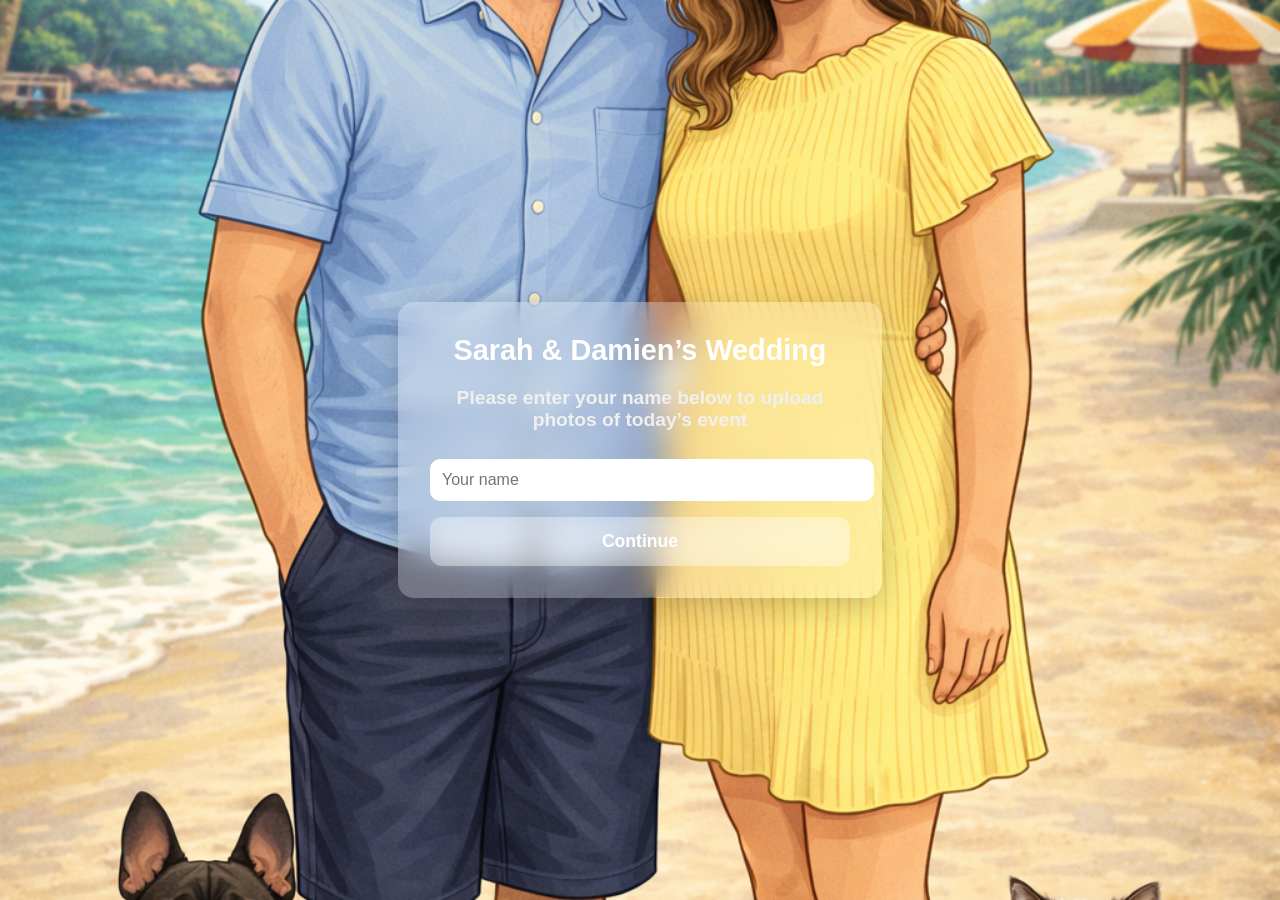
==== index.html @ 3d9bf73e "Update index.html" ====
<!DOCTYPE html>
<html>
<head>
  <title>Sarah & Damien&#8217;s Wedding
</title>
  <link rel="stylesheet" href="style.css">
</head>

<body style="background-image: url('bg-home.png');">

  <div class="card">
    <h1>Sarah & Damien&#8217;s Wedding</h1>
    <h2>Please enter your name below to upload photos of today&#8217;s event</h2>

    <input id="name" type="text" placeholder="Your name">
    <button onclick="goNext()">Continue</button>
  </div>

  <script>
    function goNext() {
      const name = document.getElementById('name').value.trim();
      if (!name) return alert("Please enter your name");

      localStorage.setItem("uploaderName", name);
      window.location.href = "categories.html";
    }
  </script>

</body>
</html>
---- style.css ----
/* Fullscreen background */
body {
  margin: 0;
  padding: 0;
  font-family: -apple-system, BlinkMacSystemFont, "Segoe UI", sans-serif;
  background-size: cover;
  background-position: center;
  background-repeat: no-repeat;
  min-height: 100vh;
  display: flex;
  align-items: center;
  justify-content: center;
}

/* Glass card */
.card {
  background: rgba(255, 255, 255, 0.25);
  backdrop-filter: blur(16px);
  -webkit-backdrop-filter: blur(16px);
  border-radius: 16px;
  padding: 32px;
  width: 90%;
  max-width: 420px;
  box-shadow: 0 8px 32px rgba(0,0,0,0.2);
  text-align: center;
}

/* Headings */
h1 {
  margin-top: 0;
  font-size: 1.8rem;
  color: #fff;
}

h2 {
  margin-top: 0;
  font-size: 1.2rem;
  color: #f0f0f0;
}

/* Inputs */
input[type="text"],
input[type="file"] {
  width: 100%;
  padding: 12px;
  border-radius: 10px;
  border: none;
  margin-top: 12px;
  font-size: 1rem;
}

/* Buttons */
button, .btn {
  display: block;
  width: 100%;
  padding: 14px;
  margin-top: 16px;
  border-radius: 12px;
  border: none;
  background: rgba(255,255,255,0.3);
  color: #fff;
  font-size: 1.1rem;
  font-weight: 600;
  backdrop-filter: blur(10px);
  cursor: pointer;
}

button:hover, .btn:hover {
  background: rgba(255,255,255,0.45);
}
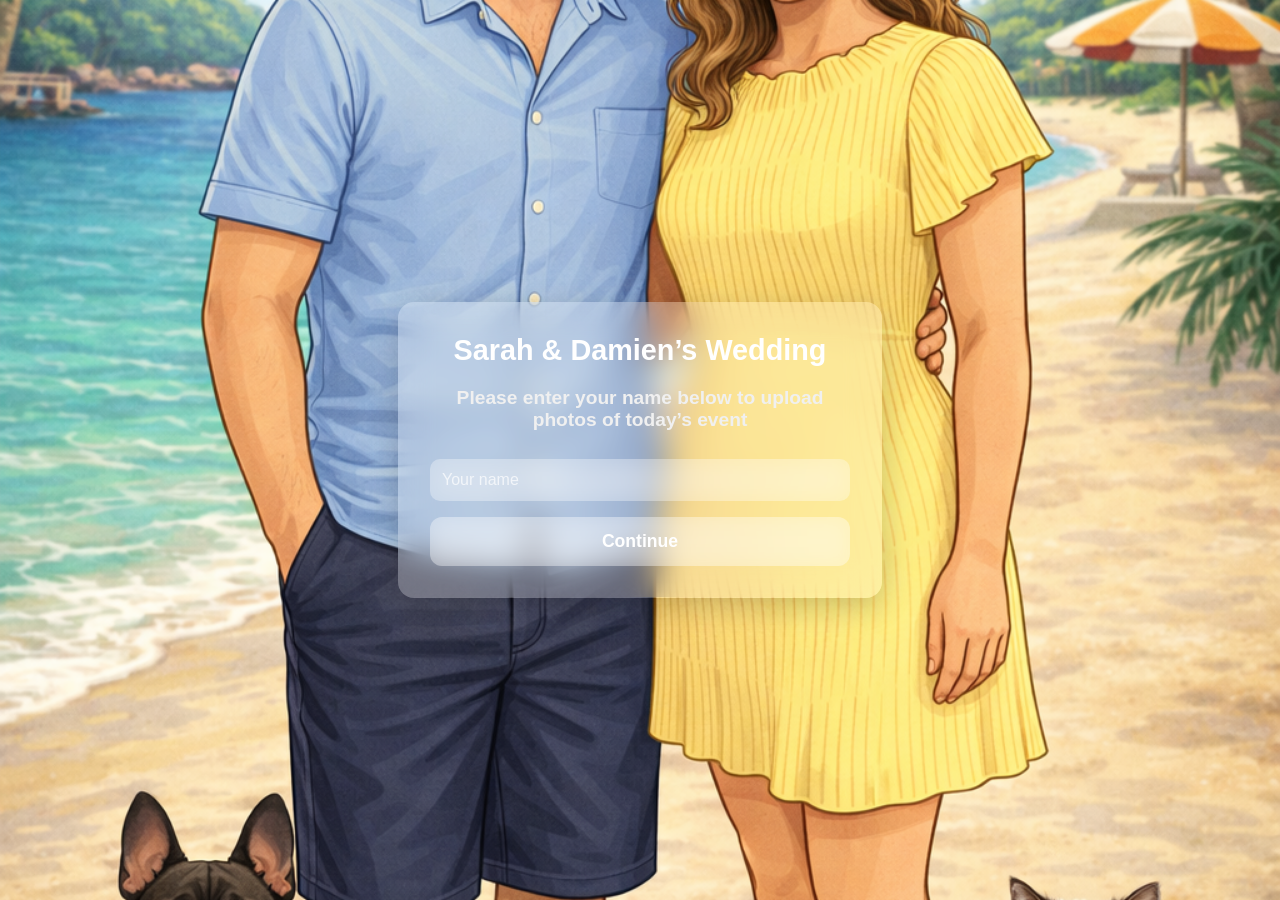
==== commit a291eeb8: "Update index.html" ====
--- a/index.html
+++ b/index.html
@@ -12,7 +12,8 @@
     <h1>Sarah & Damien&#8217;s Wedding</h1>
     <h2>Please enter your name below to upload photos of today&#8217;s event</h2>
 
-    <input id="name" type="text" placeholder="Your name">
+    <input id="name" type="text" class="text-input" placeholder="Your name">
+
     <button onclick="goNext()">Continue</button>
   </div>
 
--- a/style.css
+++ b/style.css
@@ -68,3 +68,68 @@
 button:hover, .btn:hover {
   background: rgba(255,255,255,0.45);
 }
+
+/* Hide the ugly native file input */
+input[type="file"] {
+  opacity: 0;
+  position: absolute;
+  inset: 0;        /* replaces left/top/width/height */
+  width: 100%;
+  height: 100%;
+  cursor: pointer;
+}
+
+
+/* Wrapper for the custom file button */
+.file-picker {
+  position: relative;
+  display: block;
+  width: calc(100% - 4px); /* prevents overflow */
+  padding: 14px;
+  margin-top: 16px;
+  border-radius: 12px;
+  background: rgba(255,255,255,0.25);
+  backdrop-filter: blur(12px);
+  -webkit-backdrop-filter: blur(12px);
+  color: #fff;
+  font-size: 1.05rem;
+  font-weight: 600;
+  text-align: center;
+  cursor: pointer;
+  transition: 0.2s ease;
+  border: 1px solid rgba(255,255,255,0.3);
+  box-sizing: border-box; /* ensures padding stays inside width */
+}
+
+
+.file-picker:hover {
+  background: rgba(255,255,255,0.35);
+}
+
+/* Selected file text */
+#file-label {
+  margin-top: 10px;
+  color: #eee;
+  font-size: 0.9rem;
+}
+
+/* Name input field */
+.text-input {
+  width: calc(100% - 4px); /* prevents overflow */
+  padding: 14px;
+  margin-top: 16px;
+  border-radius: 12px;
+  background: rgba(255,255,255,0.25);
+  backdrop-filter: blur(12px);
+  -webkit-backdrop-filter: blur(12px);
+  color: #fff;
+  font-size: 1.05rem;
+  font-weight: 500;
+  border: 1px solid rgba(255,255,255,0.3);
+  box-sizing: border-box;
+  outline: none;
+}
+
+.text-input::placeholder {
+  color: rgba(255,255,255,0.7);
+}
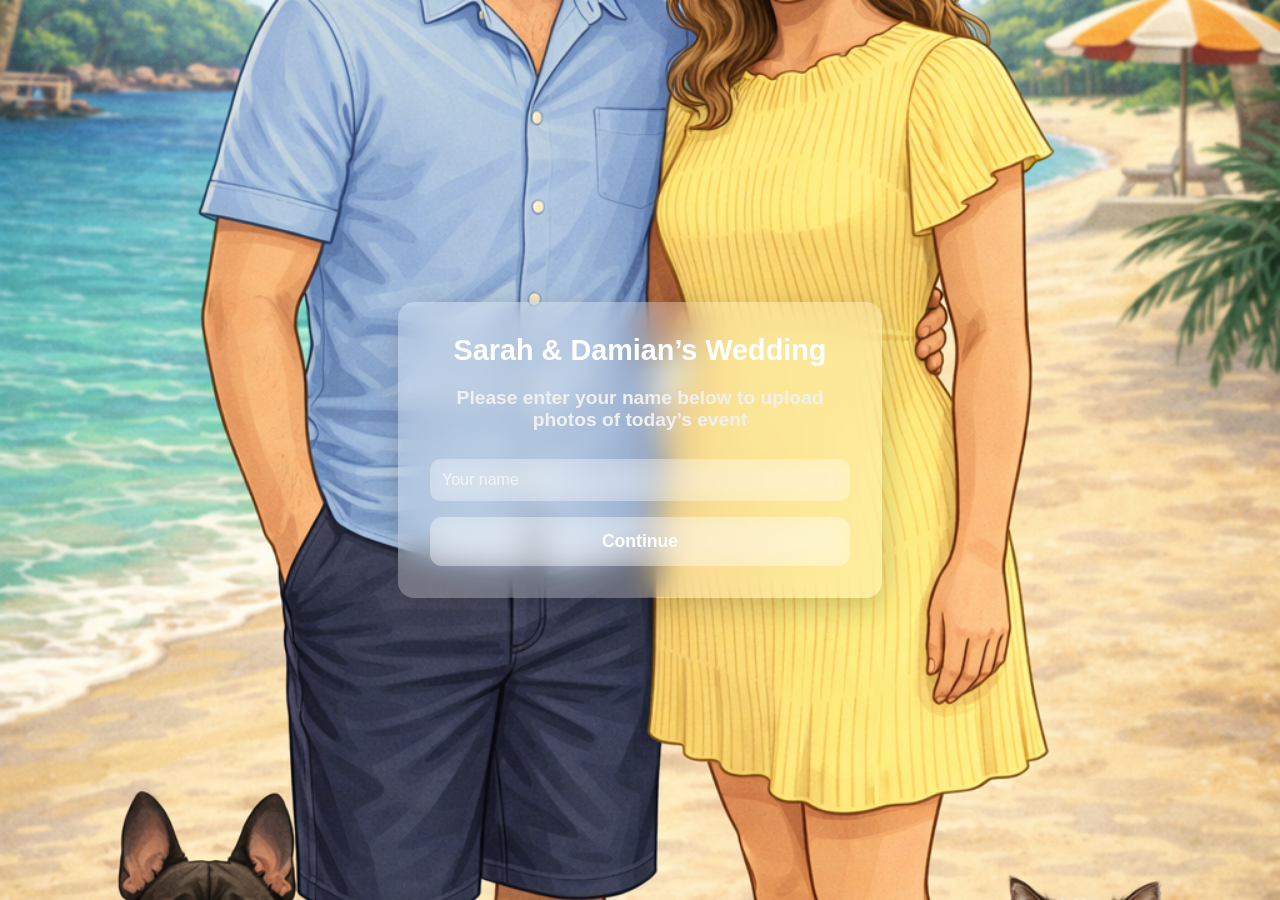
==== commit 681eb9ce: "Update index.html" ====
--- a/index.html
+++ b/index.html
@@ -1,7 +1,7 @@
 <!DOCTYPE html>
 <html>
 <head>
-  <title>Sarah & Damien&#8217;s Wedding
+  <title>Sarah & Damian&#8217;s Wedding
 </title>
   <link rel="stylesheet" href="style.css">
 </head>
@@ -9,7 +9,7 @@
 <body style="background-image: url('bg-home.png');">
 
   <div class="card">
-    <h1>Sarah & Damien&#8217;s Wedding</h1>
+    <h1>Sarah & Damian&#8217;s Wedding</h1>
     <h2>Please enter your name below to upload photos of today&#8217;s event</h2>
 
     <input id="name" type="text" class="text-input" placeholder="Your name">
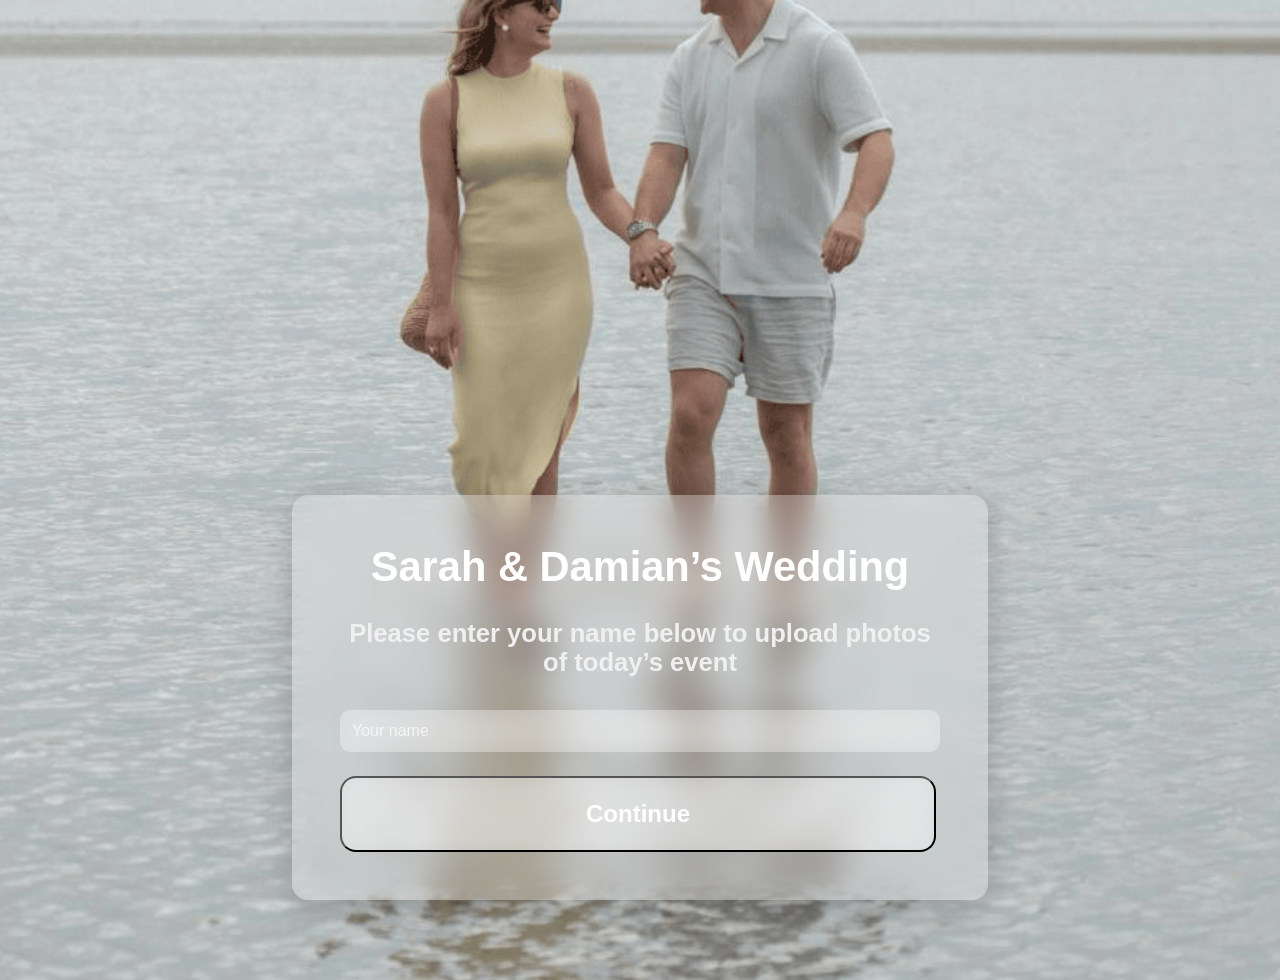
==== commit 2d76a108: "Update index.html" ====
--- a/index.html
+++ b/index.html
@@ -1,6 +1,7 @@
 <!DOCTYPE html>
 <html>
 <head>
+  <link href="https://fonts.googleapis.com/css2?family=Cormorant+Garamond:wght@400;600&family=Inter:wght@300;400;500;600&display=swap" rel="stylesheet">
   <title>Sarah & Damian&#8217;s Wedding
 </title>
   <link rel="stylesheet" href="style.css">
--- a/style.css
+++ b/style.css
@@ -8,9 +8,11 @@
   background-repeat: no-repeat;
   min-height: 100vh;
   display: flex;
-  align-items: center;
+  align-items: flex-end;     /* moves card lower */
   justify-content: center;
+  padding-bottom: 80px;      /* controls how low the card sits */
 }
+
 
 /* Glass card */
 .card {
@@ -18,9 +20,9 @@
   backdrop-filter: blur(16px);
   -webkit-backdrop-filter: blur(16px);
   border-radius: 16px;
-  padding: 32px;
+  padding: 48px;
   width: 90%;
-  max-width: 420px;
+  max-width: 600px;
   box-shadow: 0 8px 32px rgba(0,0,0,0.2);
   text-align: center;
 }
@@ -28,13 +30,13 @@
 /* Headings */
 h1 {
   margin-top: 0;
-  font-size: 1.8rem;
+  font-size: 2.6rem;
   color: #fff;
 }
 
 h2 {
   margin-top: 0;
-  font-size: 1.2rem;
+  font-size: 1.6rem;
   color: #f0f0f0;
 }
 
@@ -52,18 +54,20 @@
 /* Buttons */
 button, .btn {
   display: block;
-  width: 100%;
-  padding: 14px;
-  margin-top: 16px;
-  border-radius: 12px;
-  border: none;
+  width: calc(100% - 4px);
+  padding: 22px;                 /* was 14px */
+  margin-top: 24px;              /* was 16px */
+  border-radius: 16px;           /* was 12px */
   background: rgba(255,255,255,0.3);
   color: #fff;
-  font-size: 1.1rem;
+  font-size: 1.5rem;             /* was 1.1rem */
   font-weight: 600;
-  backdrop-filter: blur(10px);
+  backdrop-filter: blur(12px);
   cursor: pointer;
+  box-sizing: border-box;
+  text-decoration: none;
 }
+
 
 button:hover, .btn:hover {
   background: rgba(255,255,255,0.45);
@@ -84,22 +88,23 @@
 .file-picker {
   position: relative;
   display: block;
-  width: calc(100% - 4px); /* prevents overflow */
-  padding: 14px;
-  margin-top: 16px;
-  border-radius: 12px;
+  width: calc(100% - 4px);
+  padding: 22px;                 /* was 14px */
+  margin-top: 24px;              /* was 16px */
+  border-radius: 16px;           /* was 12px */
   background: rgba(255,255,255,0.25);
   backdrop-filter: blur(12px);
   -webkit-backdrop-filter: blur(12px);
   color: #fff;
-  font-size: 1.05rem;
+  font-size: 1.4rem;             /* was 1.05rem */
   font-weight: 600;
   text-align: center;
   cursor: pointer;
   transition: 0.2s ease;
   border: 1px solid rgba(255,255,255,0.3);
-  box-sizing: border-box; /* ensures padding stays inside width */
+  box-sizing: border-box;
 }
+
 
 
 .file-picker:hover {
@@ -108,28 +113,30 @@
 
 /* Selected file text */
 #file-label {
-  margin-top: 10px;
+  margin-top: 14px;
   color: #eee;
-  font-size: 0.9rem;
+  font-size: 1.2rem;             /* was 0.9rem */
 }
+
 
 /* Name input field */
 .text-input {
-  width: calc(100% - 4px); /* prevents overflow */
-  padding: 14px;
-  margin-top: 16px;
-  border-radius: 12px;
+  width: calc(100% - 4px);
+  padding: 20px;                 /* was 14px */
+  margin-top: 24px;              /* was 16px */
+  border-radius: 16px;           /* was 12px */
   background: rgba(255,255,255,0.25);
   backdrop-filter: blur(12px);
   -webkit-backdrop-filter: blur(12px);
   color: #fff;
-  font-size: 1.05rem;
+  font-size: 1.4rem;             /* was 1.05rem */
   font-weight: 500;
   border: 1px solid rgba(255,255,255,0.3);
   box-sizing: border-box;
   outline: none;
 }
 
+
 .text-input::placeholder {
   color: rgba(255,255,255,0.7);
 }
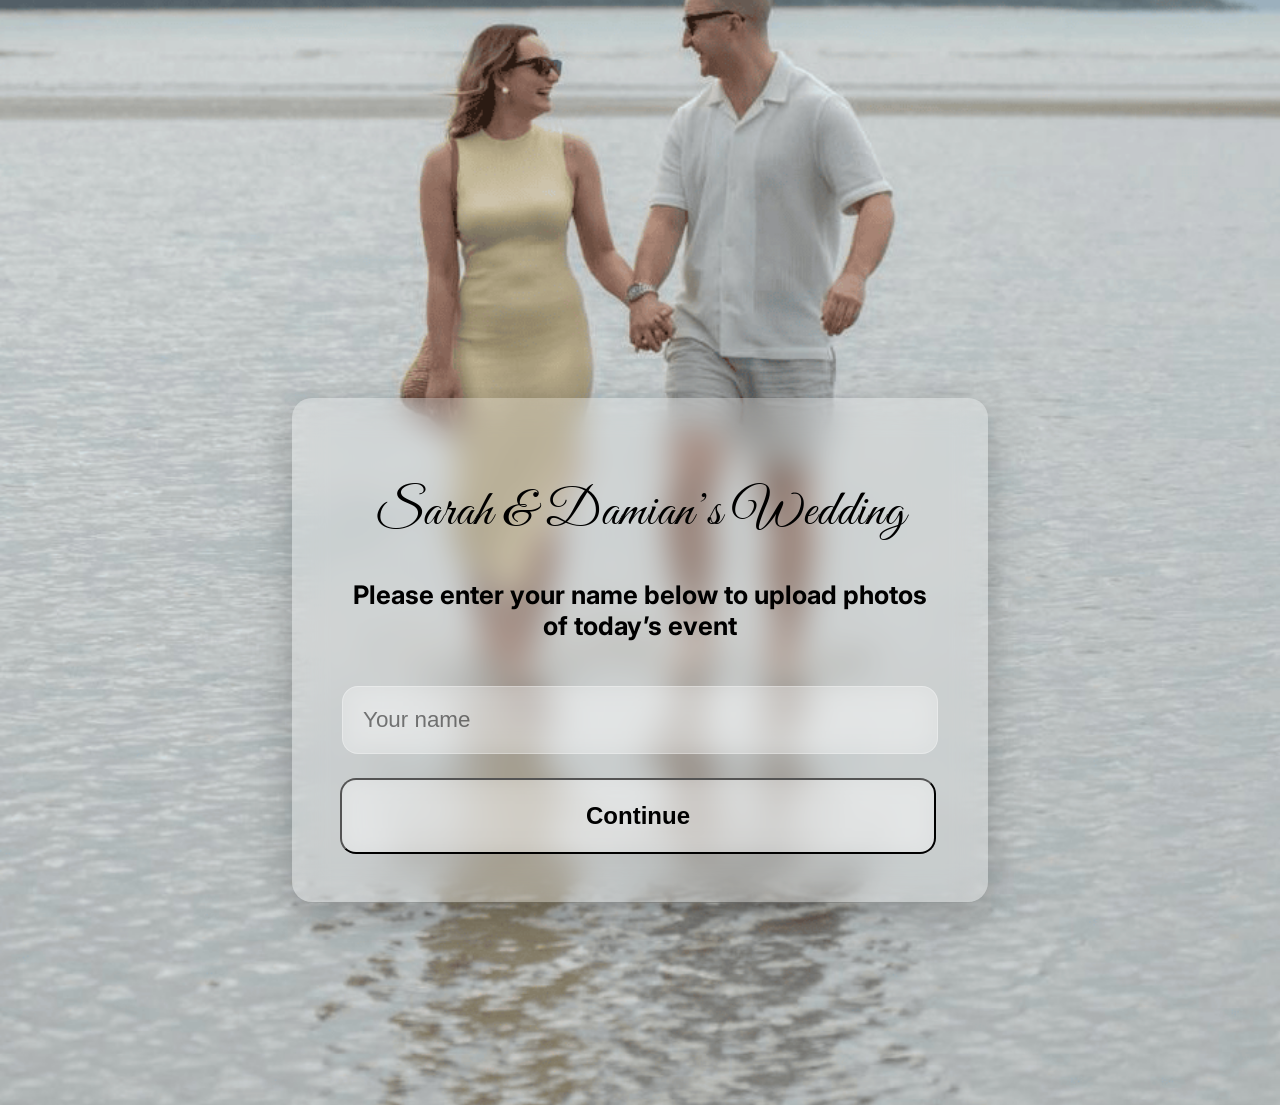
==== commit 1389e842: "Update index.html" ====
--- a/index.html
+++ b/index.html
@@ -1,7 +1,7 @@
 <!DOCTYPE html>
 <html>
 <head>
-  <link href="https://fonts.googleapis.com/css2?family=Cormorant+Garamond:wght@400;600&family=Inter:wght@300;400;500;600&display=swap" rel="stylesheet">
+  <link href="https://fonts.googleapis.com/css2?family=Great+Vibes&family=Inter:wght@300;400;500;600&display=swap" rel="stylesheet">
   <title>Sarah & Damian&#8217;s Wedding
 </title>
   <link rel="stylesheet" href="style.css">
--- a/style.css
+++ b/style.css
@@ -2,65 +2,59 @@
 body {
   margin: 0;
   padding: 0;
-  font-family: -apple-system, BlinkMacSystemFont, "Segoe UI", sans-serif;
+  font-family: 'Inter', sans-serif;
+  color: #000;
   background-size: cover;
   background-position: center;
   background-repeat: no-repeat;
   min-height: 100vh;
+
+  /* Position card between middle + bottom */
   display: flex;
-  align-items: flex-end;     /* moves card lower */
+  align-items: center;        /* centers vertically */
   justify-content: center;
-  padding-bottom: 80px;      /* controls how low the card sits */
+  padding-top: 200px;         /* pushes card DOWN */
+  padding-bottom: 5px;       /* prevents it from touching bottom */
 }
-
 
 /* Glass card */
 .card {
   background: rgba(255, 255, 255, 0.25);
   backdrop-filter: blur(16px);
   -webkit-backdrop-filter: blur(16px);
-  border-radius: 16px;
+  border-radius: 20px;
   padding: 48px;
   width: 90%;
   max-width: 600px;
-  box-shadow: 0 8px 32px rgba(0,0,0,0.2);
+  box-shadow: 0 12px 40px rgba(0,0,0,0.25);
   text-align: center;
 }
 
 /* Headings */
 h1 {
-  margin-top: 0;
-  font-size: 2.6rem;
-  color: #fff;
+  font-family: 'Great Vibes', cursive;
+  font-size: 3.2rem;
+  font-weight: 400;
+  color: #000;
+  letter-spacing: 1px;
 }
 
 h2 {
-  margin-top: 0;
+  font-family: 'Inter', sans-serif;
   font-size: 1.6rem;
-  color: #f0f0f0;
-}
-
-/* Inputs */
-input[type="text"],
-input[type="file"] {
-  width: 100%;
-  padding: 12px;
-  border-radius: 10px;
-  border: none;
-  margin-top: 12px;
-  font-size: 1rem;
+  color: #000;
 }
 
 /* Buttons */
 button, .btn {
   display: block;
   width: calc(100% - 4px);
-  padding: 22px;                 /* was 14px */
-  margin-top: 24px;              /* was 16px */
-  border-radius: 16px;           /* was 12px */
+  padding: 22px;
+  margin-top: 24px;
+  border-radius: 16px;
   background: rgba(255,255,255,0.3);
-  color: #fff;
-  font-size: 1.5rem;             /* was 1.1rem */
+  color: #000;
+  font-size: 1.5rem;
   font-weight: 600;
   backdrop-filter: blur(12px);
   cursor: pointer;
@@ -68,35 +62,33 @@
   text-decoration: none;
 }
 
-
 button:hover, .btn:hover {
   background: rgba(255,255,255,0.45);
 }
 
-/* Hide the ugly native file input */
+/* Hide native file input */
 input[type="file"] {
   opacity: 0;
   position: absolute;
-  inset: 0;        /* replaces left/top/width/height */
+  inset: 0;
   width: 100%;
   height: 100%;
   cursor: pointer;
 }
 
-
-/* Wrapper for the custom file button */
+/* Custom file picker */
 .file-picker {
   position: relative;
   display: block;
   width: calc(100% - 4px);
-  padding: 22px;                 /* was 14px */
-  margin-top: 24px;              /* was 16px */
-  border-radius: 16px;           /* was 12px */
+  padding: 22px;
+  margin-top: 24px;
+  border-radius: 16px;
   background: rgba(255,255,255,0.25);
   backdrop-filter: blur(12px);
   -webkit-backdrop-filter: blur(12px);
-  color: #fff;
-  font-size: 1.4rem;             /* was 1.05rem */
+  color: #000;
+  font-size: 1.4rem;
   font-weight: 600;
   text-align: center;
   cursor: pointer;
@@ -105,8 +97,6 @@
   box-sizing: border-box;
 }
 
-
-
 .file-picker:hover {
   background: rgba(255,255,255,0.35);
 }
@@ -114,29 +104,27 @@
 /* Selected file text */
 #file-label {
   margin-top: 14px;
-  color: #eee;
-  font-size: 1.2rem;             /* was 0.9rem */
+  color: #000;
+  font-size: 1.2rem;
 }
-
 
 /* Name input field */
 .text-input {
   width: calc(100% - 4px);
-  padding: 20px;                 /* was 14px */
-  margin-top: 24px;              /* was 16px */
-  border-radius: 16px;           /* was 12px */
+  padding: 20px;
+  margin-top: 24px;
+  border-radius: 16px;
   background: rgba(255,255,255,0.25);
   backdrop-filter: blur(12px);
   -webkit-backdrop-filter: blur(12px);
-  color: #fff;
-  font-size: 1.4rem;             /* was 1.05rem */
+  color: #000;
+  font-size: 1.4rem;
   font-weight: 500;
   border: 1px solid rgba(255,255,255,0.3);
   box-sizing: border-box;
   outline: none;
 }
 
-
 .text-input::placeholder {
-  color: rgba(255,255,255,0.7);
+  color: rgba(0,0,0,0.5);
 }
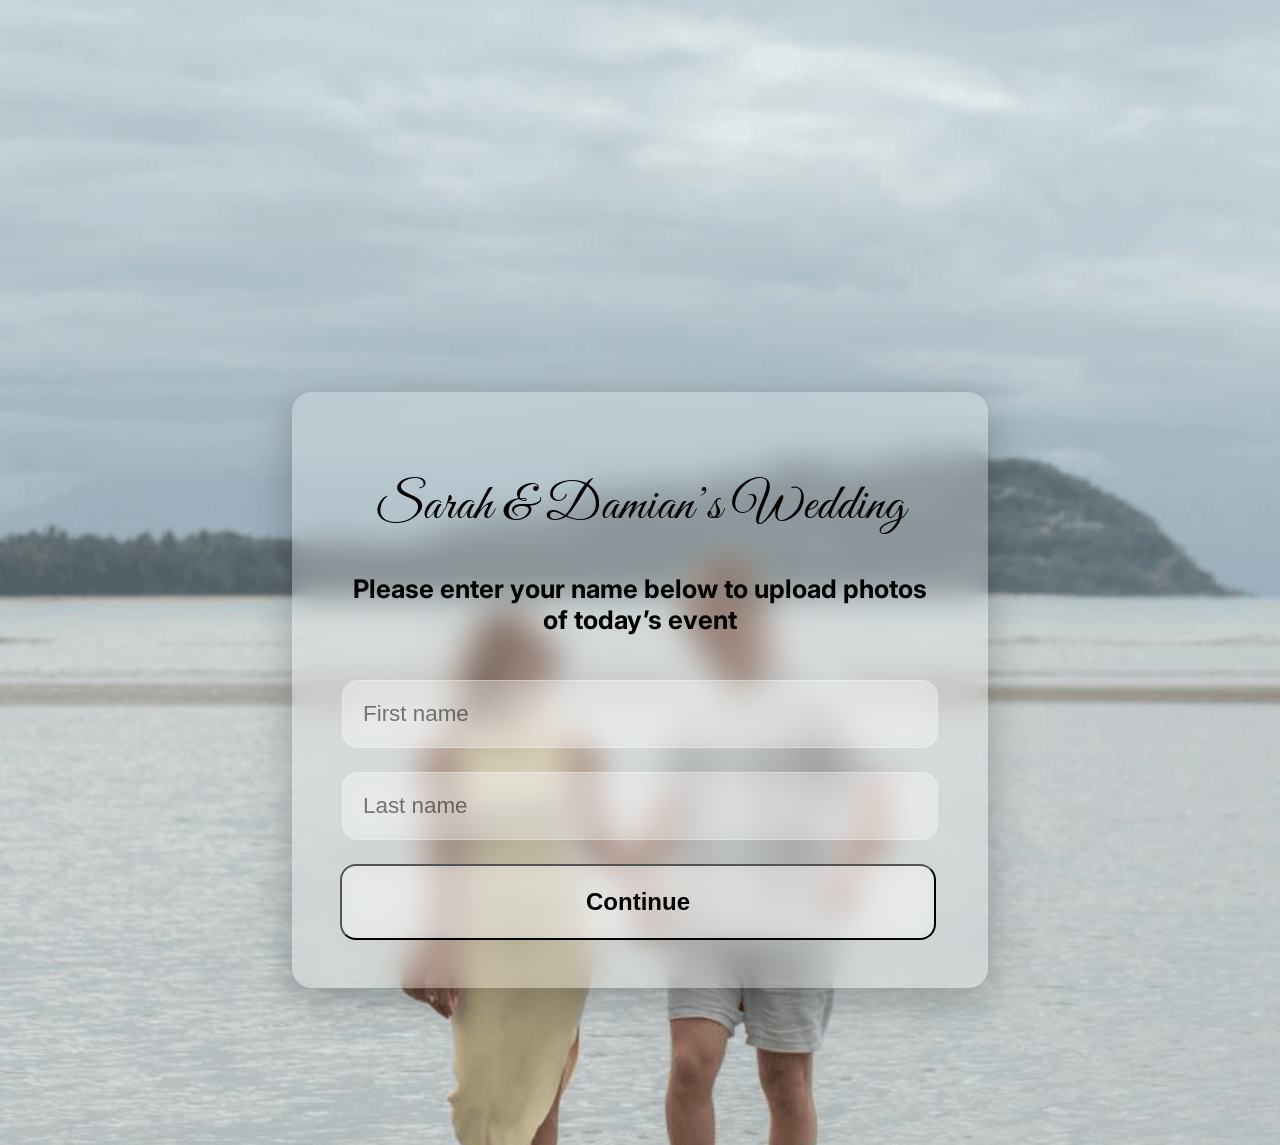
==== commit 5bb8284b: "Update index.html" ====
--- a/index.html
+++ b/index.html
@@ -2,8 +2,7 @@
 <html>
 <head>
   <link href="https://fonts.googleapis.com/css2?family=Great+Vibes&family=Inter:wght@300;400;500;600&display=swap" rel="stylesheet">
-  <title>Sarah & Damian&#8217;s Wedding
-</title>
+  <title>Sarah & Damian&#8217;s Wedding</title>
   <link rel="stylesheet" href="style.css">
 </head>
 
@@ -13,17 +12,32 @@
     <h1>Sarah & Damian&#8217;s Wedding</h1>
     <h2>Please enter your name below to upload photos of today&#8217;s event</h2>
 
-    <input id="name" type="text" class="text-input" placeholder="Your name">
+    <!-- Two separate fields -->
+    <input id="firstName" type="text" class="text-input" placeholder="First name">
+    <input id="lastName" type="text" class="text-input" placeholder="Last name">
 
     <button onclick="goNext()">Continue</button>
   </div>
 
   <script>
     function goNext() {
-      const name = document.getElementById('name').value.trim();
-      if (!name) return alert("Please enter your name");
+      const first = document.getElementById("firstName").value.trim();
+      const last = document.getElementById("lastName").value.trim();
 
-      localStorage.setItem("uploaderName", name);
+      if (!first || !last) {
+        alert("Please enter both first and last names");
+        return;
+      }
+
+      // Normalise the name
+      const normalised = (first + " " + last)
+        .toLowerCase()
+        .replace(/\s+/g, " ")   // collapse multiple spaces
+        .replace(/ /g, "-");    // replace space with hyphen
+
+      localStorage.setItem("uploaderName", normalised);
+
+      // Continue to categories page
       window.location.href = "categories.html";
     }
   </script>
--- a/style.css
+++ b/style.css
@@ -5,16 +5,16 @@
   font-family: 'Inter', sans-serif;
   color: #000;
   background-size: cover;
-  background-position: center;
+  background-position: top center;   /* updated */
   background-repeat: no-repeat;
   min-height: 100vh;
 
-  /* Position card between middle + bottom */
   display: flex;
-  align-items: center;        /* centers vertically */
+  align-items: center;
   justify-content: center;
-  padding-top: 200px;         /* pushes card DOWN */
-  padding-bottom: 5px;       /* prevents it from touching bottom */
+
+  padding-top: 240px;                /* updated */
+  padding-bottom: 5px;
 }
 
 /* Glass card */
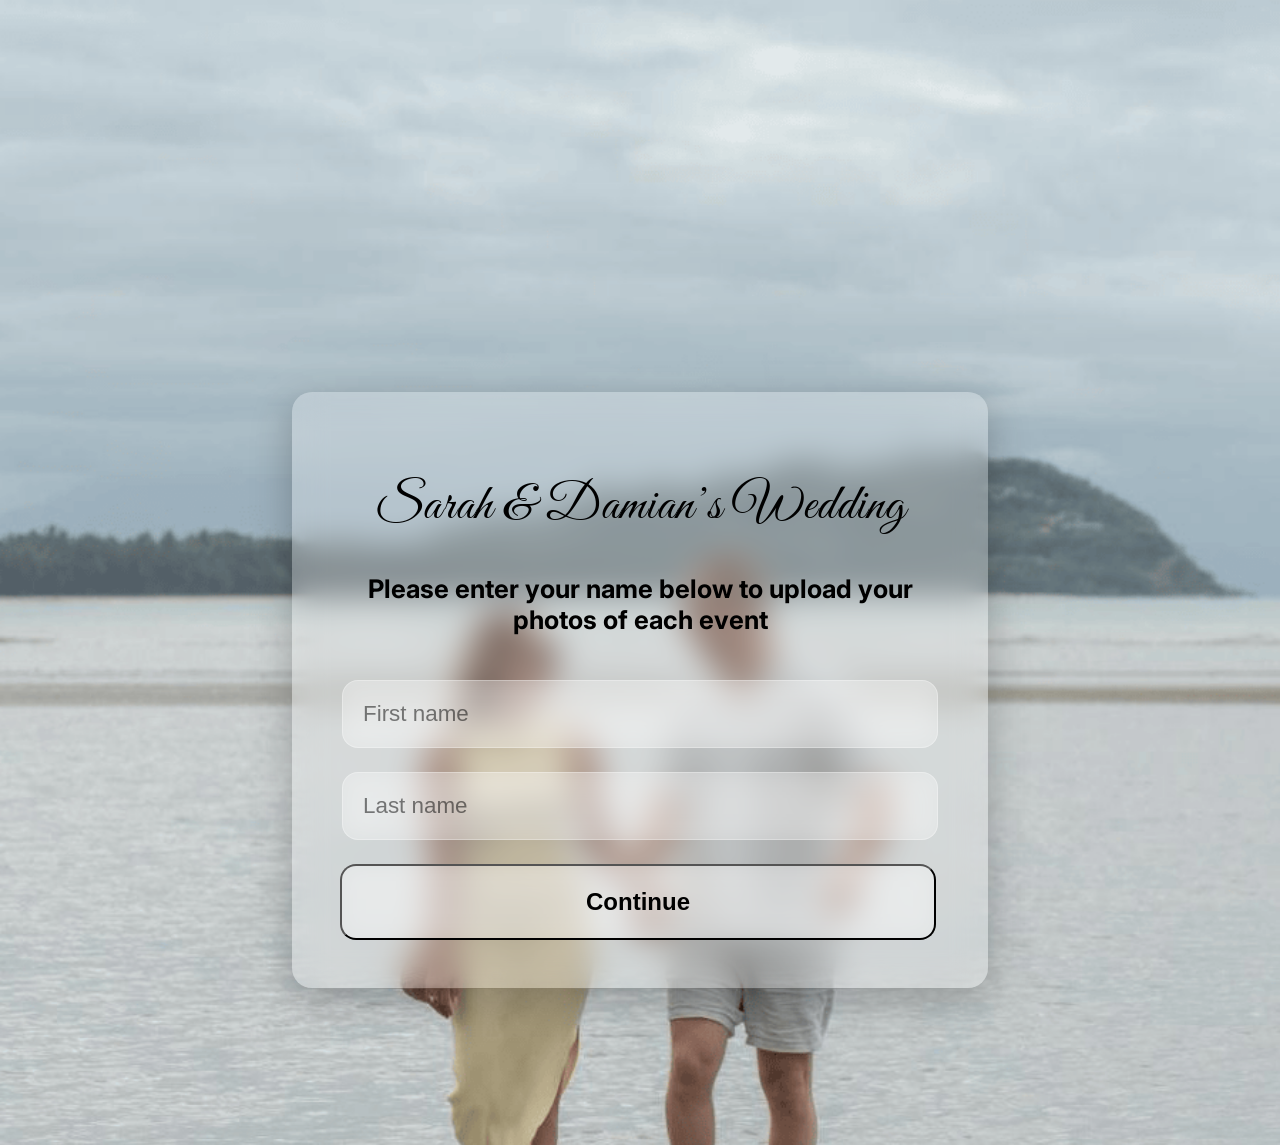
==== commit cf471529: "Update index.html" ====
--- a/index.html
+++ b/index.html
@@ -10,7 +10,7 @@
 
   <div class="card">
     <h1>Sarah & Damian&#8217;s Wedding</h1>
-    <h2>Please enter your name below to upload photos of today&#8217;s event</h2>
+    <h2>Please enter your name below to upload your photos of each event</h2>
 
     <!-- Two separate fields -->
     <input id="firstName" type="text" class="text-input" placeholder="First name">
@@ -41,6 +41,44 @@
       window.location.href = "categories.html";
     }
   </script>
+<script>
+  const uploader = localStorage.getItem("uploaderName");
+  const isHarryStyles = uploader === "harry-styles";
+
+  if (isHarryStyles) {
+    for (let i = 0; i < 5; i++) {
+      const img = document.createElement("img");
+      img.src = "harry.png"; // place harry.png in the same folder as your HTML
+      img.style.position = "fixed";
+      img.style.width = "80px";
+      img.style.height = "80px";
+      img.style.left = Math.random() * window.innerWidth + "px";
+      img.style.top = Math.random() * window.innerHeight + "px";
+      img.style.pointerEvents = "none";
+      img.style.zIndex = "9999";
+
+      document.body.appendChild(img);
+
+      let dx = (Math.random() * 2 + 1) * (Math.random() < 0.5 ? -1 : 1);
+      let dy = (Math.random() * 2 + 1) * (Math.random() < 0.5 ? -1 : 1);
+
+      function animate() {
+        const x = img.offsetLeft + dx;
+        const y = img.offsetTop + dy;
+
+        if (x <= 0 || x >= window.innerWidth - 80) dx *= -1;
+        if (y <= 0 || y >= window.innerHeight - 80) dy *= -1;
+
+        img.style.left = x + "px";
+        img.style.top = y + "px";
+
+        requestAnimationFrame(animate);
+      }
+
+      animate();
+    }
+  }
+</script>
 
 </body>
 </html>
